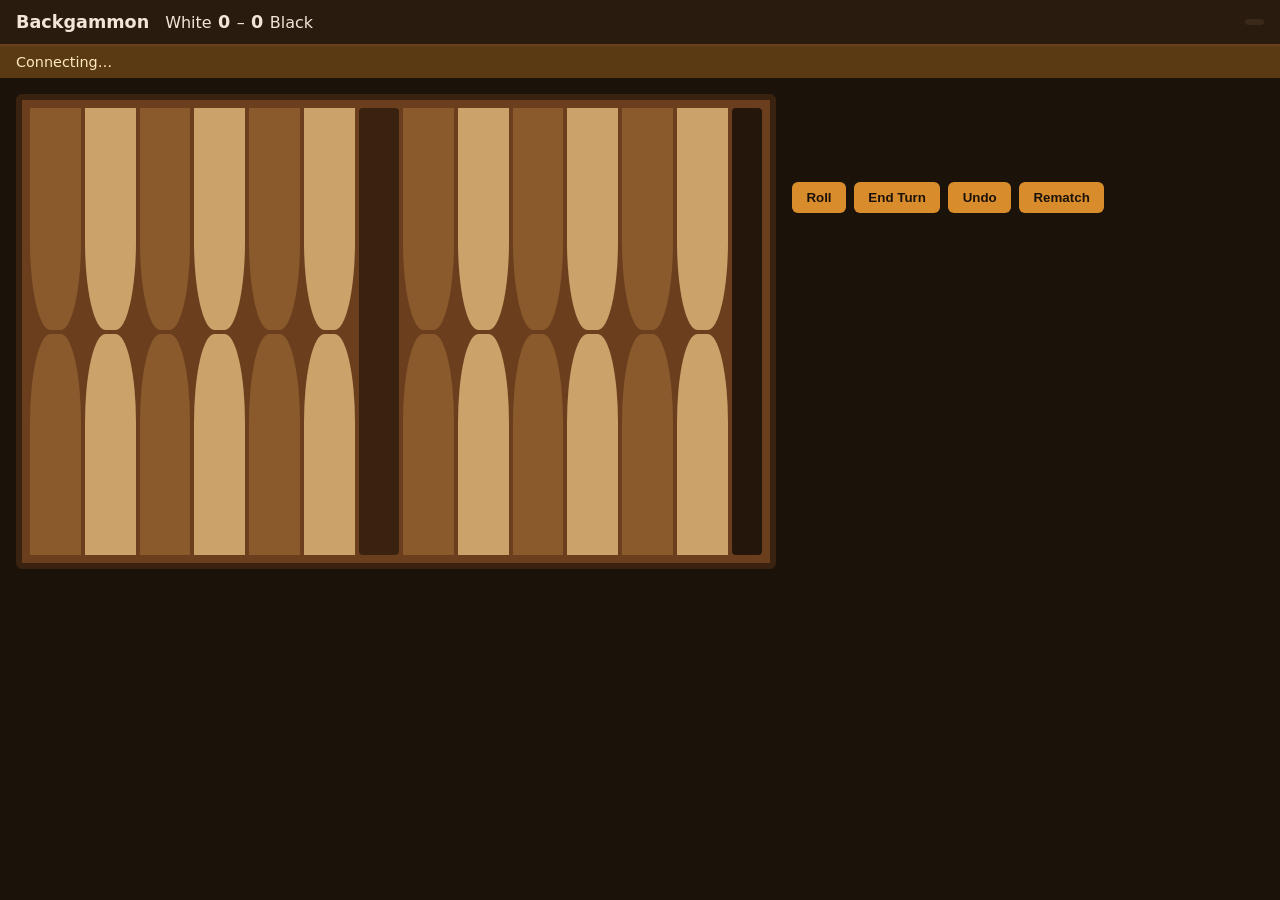
==== index.html @ e77d1a80 "Serve the client from the repo root for GitHub Pages; sync server heartbeat Pages serves this repo's" ====
<!DOCTYPE html>
<html lang="en">
<head>
<meta charset="UTF-8">
<meta name="viewport" content="width=device-width, initial-scale=1.0">
<title>Backgammon</title>
<link rel="stylesheet" href="style.css">
</head>
<body data-status="connecting">

  <header class="topbar">
    <h1>Backgammon</h1>
    <div class="score">
      <span class="score-label">White</span>
      <span data-series="white" class="score-value">0</span>
      <span class="score-sep">&ndash;</span>
      <span data-series="black" class="score-value">0</span>
      <span class="score-label">Black</span>
    </div>
    <div class="seat-badge" data-seat></div>
  </header>

  <div class="connection-banner" data-conn-banner>
    <span data-conn-copy>Connecting&hellip;</span>
    <button type="button" data-action="retry" class="retry-btn" hidden>Retry</button>
  </div>

  <main class="table-wrap">
    <div class="board" data-board>
      <!-- top half: points 13-24 left to right -->
      <div class="quadrant top-left">
        <div class="point point-top" data-point="13"></div>
        <div class="point point-top" data-point="14"></div>
        <div class="point point-top" data-point="15"></div>
        <div class="point point-top" data-point="16"></div>
        <div class="point point-top" data-point="17"></div>
        <div class="point point-top" data-point="18"></div>
      </div>
      <div class="bar-col" data-bar>
        <div class="bar-stack" data-bar-color="white"></div>
        <div class="bar-stack" data-bar-color="black"></div>
      </div>
      <div class="quadrant top-right">
        <div class="point point-top" data-point="19"></div>
        <div class="point point-top" data-point="20"></div>
        <div class="point point-top" data-point="21"></div>
        <div class="point point-top" data-point="22"></div>
        <div class="point point-top" data-point="23"></div>
        <div class="point point-top" data-point="24"></div>
      </div>
      <div class="off-col" data-off>
        <div class="off-stack" data-off-color="white"></div>
        <div class="off-stack" data-off-color="black"></div>
      </div>

      <div class="quadrant bottom-left">
        <div class="point point-bottom" data-point="12"></div>
        <div class="point point-bottom" data-point="11"></div>
        <div class="point point-bottom" data-point="10"></div>
        <div class="point point-bottom" data-point="9"></div>
        <div class="point point-bottom" data-point="8"></div>
        <div class="point point-bottom" data-point="7"></div>
      </div>
      <div class="bar-col-spacer"></div>
      <div class="quadrant bottom-right">
        <div class="point point-bottom" data-point="6"></div>
        <div class="point point-bottom" data-point="5"></div>
        <div class="point point-bottom" data-point="4"></div>
        <div class="point point-bottom" data-point="3"></div>
        <div class="point point-bottom" data-point="2"></div>
        <div class="point point-bottom" data-point="1"></div>
      </div>
      <div class="off-col-spacer"></div>
    </div>

    <aside class="side-panel">
      <div class="dice-area" data-dice></div>

      <div class="opening-area" data-opening hidden>
        <p class="opening-copy" data-opening-copy></p>
      </div>

      <div class="turn-info">
        <p data-turn-copy></p>
      </div>

      <div class="controls">
        <button type="button" data-action="roll">Roll</button>
        <button type="button" data-action="end-turn">End Turn</button>
        <button type="button" data-action="undo">Undo</button>
        <button type="button" data-action="rematch">Rematch</button>
      </div>

      <div class="event-log" data-last-event></div>
    </aside>
  </main>

  <script src="game.js"></script>
</body>
</html>
---- style.css ----
* { box-sizing: border-box; }

body {
  margin: 0;
  font-family: system-ui, -apple-system, "Segoe UI", sans-serif;
  background: #1b120a;
  color: #f1e6d8;
  min-height: 100vh;
}

.topbar {
  display: flex;
  align-items: center;
  gap: 1rem;
  padding: 0.75rem 1rem;
  background: #2a1b0f;
  border-bottom: 2px solid #6b3f1d;
}
.topbar h1 { font-size: 1.1rem; margin: 0; flex: 0 0 auto; }
.score { display: flex; gap: 0.4rem; align-items: baseline; font-variant-numeric: tabular-nums; }
.score-value { font-weight: 700; font-size: 1.1rem; }
.seat-badge { margin-left: auto; padding: 0.2rem 0.6rem; border-radius: 999px; background: #3a2818; font-size: 0.85rem; }

.connection-banner {
  display: none;
  align-items: center;
  gap: 0.75rem;
  padding: 0.5rem 1rem;
  background: #5a3a12;
  color: #ffe9c2;
  font-size: 0.9rem;
}
.retry-btn {
  padding: 0.25rem 0.75rem;
  border-radius: 4px;
  border: none;
  background: #d98c2b;
  color: #1b120a;
  font-weight: 600;
  cursor: pointer;
}

/* Show the banner whenever the page isn't in a "connected & playing" status */
body[data-status="connecting"] .connection-banner,
body[data-status="waking"] .connection-banner,
body[data-status="give_up"] .connection-banner,
body[data-status="closed_no_retry"] .connection-banner,
body[data-status="offer_rejoin"] .connection-banner {
  display: flex;
}
body[data-status="give_up"] .retry-btn,
body[data-status="offer_rejoin"] .retry-btn { display: inline-block; }
.retry-btn { display: none; }
body[data-status="give_up"] .connection-banner,
body[data-status="offer_rejoin"] .connection-banner { background: #5a1414; }

.table-wrap {
  display: flex;
  gap: 1rem;
  padding: 1rem;
  align-items: flex-start;
  flex-wrap: wrap;
}

.board {
  display: grid;
  grid-template-columns: repeat(6, 1fr) 40px repeat(6, 1fr) 30px;
  grid-template-rows: 1fr 1fr;
  gap: 4px;
  background: #6b3f1d;
  border: 6px solid #3a2210;
  border-radius: 6px;
  padding: 8px;
  width: min(100%, 760px);
  aspect-ratio: 16 / 10;
}

.quadrant { display: grid; grid-template-columns: repeat(6, 1fr); gap: 4px; }
.quadrant.top-left { grid-column: 1 / 7; grid-row: 1; }
.quadrant.top-right { grid-column: 8 / 14; grid-row: 1; }
.quadrant.bottom-left { grid-column: 1 / 7; grid-row: 2; }
.quadrant.bottom-right { grid-column: 8 / 14; grid-row: 2; }

.bar-col { grid-column: 7; grid-row: 1 / 3; display: flex; flex-direction: column; justify-content: center; gap: 6px; background: #3a2210; border-radius: 4px; }
/* Layout-only filler to keep the implicit grid balanced -- must never intercept
   clicks meant for .bar-col (which spans the same column/row-2 cell and holds
   the real, clickable bar stacks). See defect #2 in
   tests/test_backgammon_two_client.py's module docstring. */
.bar-col-spacer { grid-column: 7; grid-row: 2; pointer-events: none; }
.off-col { grid-column: 14; grid-row: 1 / 3; display: flex; flex-direction: column; justify-content: space-between; background: #24160b; border-radius: 4px; padding: 4px 2px; }
/* Same overlap pattern as .bar-col-spacer above, over .off-col's row-2 cell
   (the black off-stack). Must not swallow clicks now that off-stacks are
   clickable (bear-off, defect #1). */
.off-col-spacer { grid-column: 14; grid-row: 2; pointer-events: none; }

.point {
  position: relative;
  display: flex;
  flex-direction: column;
  align-items: center;
  padding-top: 6px;
  cursor: pointer;
  background: linear-gradient(#caa26a, #caa26a);
}
.point:nth-child(odd) { background: linear-gradient(#8a5a2c, #8a5a2c); }
.point-top { justify-content: flex-start; border-radius: 0 0 40% 40%; }
.point-bottom { justify-content: flex-end; flex-direction: column-reverse; border-radius: 40% 40% 0 0; }
.point.legal-source { outline: 3px solid #6fd66f; outline-offset: -3px; }
.point.legal-dest { outline: 3px dashed #ffd35c; outline-offset: -3px; }

.checker {
  width: 26px;
  height: 26px;
  border-radius: 50%;
  margin: 1px 0;
  border: 2px solid #111;
  box-shadow: 0 1px 2px rgba(0,0,0,0.5);
}
.checker[data-color="white"] { background: #f4ecd8; }
.checker[data-color="black"] { background: #2a2118; }
.checker .count { font-size: 0.7rem; color: inherit; }

/* Bear-off destination highlight. ⚠️ `.off-stack` is NOT a `.point`, so the
   `.point.legal-dest` rule above does not reach it — without this rule
   `onPointClick` adds the class and absolutely nothing appears on screen, which
   is indistinguishable from the bug it fixes. Kept visually identical to
   `.point.legal-dest` on purpose: it means the same thing to the player. */
.off-stack.legal-dest { outline: 3px dashed #ffd35c; outline-offset: -3px; }

.bar-stack, .off-stack {
  min-height: 30px;
  display: flex;
  flex-wrap: wrap;
  align-items: center;
  justify-content: center;
  gap: 2px;
  padding: 2px;
}

.side-panel {
  flex: 1 1 240px;
  min-width: 220px;
  display: flex;
  flex-direction: column;
  gap: 0.75rem;
}

.dice-area { display: flex; gap: 0.4rem; min-height: 40px; }
.die {
  width: 34px; height: 34px;
  background: #f4ecd8;
  color: #1b120a;
  border-radius: 6px;
  display: flex; align-items: center; justify-content: center;
  font-weight: 700;
  border: 2px solid #111;
}
.die[data-used="true"] { opacity: 0.35; }

.opening-area { padding: 0.5rem 0.75rem; background: #3a2818; border-radius: 6px; }
.opening-copy { margin: 0; }

.turn-info { min-height: 1.5rem; }

.controls { display: flex; flex-wrap: wrap; gap: 0.5rem; }
.controls button {
  padding: 0.5rem 0.9rem;
  border-radius: 6px;
  border: none;
  background: #d98c2b;
  color: #1b120a;
  font-weight: 600;
  cursor: pointer;
}
.controls button:disabled { opacity: 0.4; cursor: not-allowed; }

.event-log { font-size: 0.85rem; opacity: 0.75; min-height: 1.2rem; }

@media (max-width: 640px) {
  .board { aspect-ratio: 4 / 5; grid-template-columns: repeat(6, 1fr) 30px repeat(6, 1fr) 24px; }
  .checker { width: 18px; height: 18px; }
}
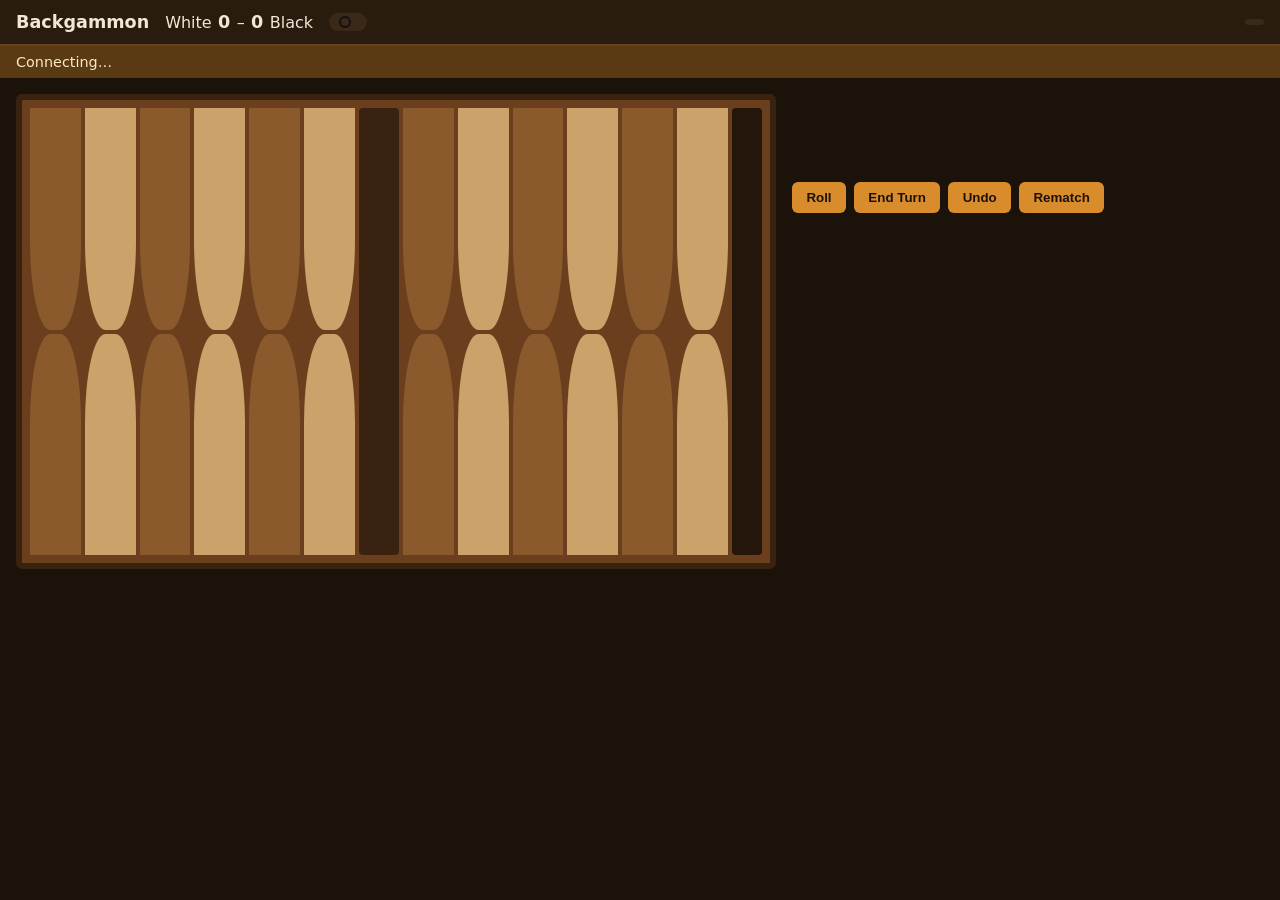
==== commit f18c7eb6: "UI wave: bottom-pip fix + real dice faces + turn indicator + adaptive buttons + favicon (build 20260" ====
--- a/index.html
+++ b/index.html
@@ -4,6 +4,11 @@
 <meta charset="UTF-8">
 <meta name="viewport" content="width=device-width, initial-scale=1.0">
 <title>Backgammon</title>
+<!-- Item 5: favicon. A data-URI <link rel="icon"> means the browser never
+     issues an implicit GET /favicon.ico against whatever static host is
+     serving this file (this server is WS-only -- see transport/server.py --
+     so that implicit request 404s with nothing here to fall back to). -->
+<link rel="icon" type="image/svg+xml" href="data:image/svg+xml,%3Csvg xmlns='http://www.w3.org/2000/svg' viewBox='0 0 32 32'%3E%3Crect width='32' height='32' rx='6' fill='%236b3f1d'/%3E%3Ccircle cx='11' cy='11' r='5.5' fill='%23f4ecd8' stroke='%23111' stroke-width='1.2'/%3E%3Ccircle cx='21' cy='21' r='5.5' fill='%232a2118' stroke='%23111' stroke-width='1.2'/%3E%3C/svg%3E">
 <link rel="stylesheet" href="style.css">
 </head>
 <body data-status="connecting">
@@ -16,6 +21,10 @@
       <span class="score-sep">&ndash;</span>
       <span data-series="black" class="score-value">0</span>
       <span class="score-label">Black</span>
+    </div>
+    <div class="turn-indicator" data-turn-indicator hidden>
+      <span class="turn-indicator-dot" data-turn-indicator-dot></span>
+      <span data-turn-indicator-copy></span>
     </div>
     <div class="seat-badge" data-seat></div>
   </header>
@@ -89,12 +98,14 @@
         <button type="button" data-action="end-turn">End Turn</button>
         <button type="button" data-action="undo">Undo</button>
         <button type="button" data-action="rematch">Rematch</button>
+        <span class="waiting-hint" data-waiting-hint hidden>Waiting for opponent&hellip;</span>
       </div>
 
       <div class="event-log" data-last-event></div>
     </aside>
   </main>
 
+  <script>window.BACKGAMMON_WS = "wss://bg-demo-qp4pp767qjph46gw-8765.app.github.dev/ws";</script>
   <script src="game.js"></script>
 </body>
 </html>
--- a/style.css
+++ b/style.css
@@ -10,8 +10,9 @@
 
 .topbar {
   display: flex;
-  align-items: center;
-  gap: 1rem;
+  flex-wrap: wrap;
+  align-items: center;
+  gap: 0.5rem 1rem;
   padding: 0.75rem 1rem;
   background: #2a1b0f;
   border-bottom: 2px solid #6b3f1d;
@@ -20,6 +21,12 @@
 .score { display: flex; gap: 0.4rem; align-items: baseline; font-variant-numeric: tabular-nums; }
 .score-value { font-weight: 700; font-size: 1.1rem; }
 .seat-badge { margin-left: auto; padding: 0.2rem 0.6rem; border-radius: 999px; background: #3a2818; font-size: 0.85rem; }
+
+/* Item 3: top-of-board whose-turn indicator. */
+.turn-indicator { display: flex; align-items: center; gap: 0.4rem; padding: 0.2rem 0.6rem; border-radius: 999px; background: #3a2818; font-size: 0.85rem; font-weight: 600; }
+.turn-indicator-dot { width: 12px; height: 12px; border-radius: 50%; border: 2px solid #111; display: inline-block; }
+.turn-indicator-dot[data-color="white"] { background: #f4ecd8; }
+.turn-indicator-dot[data-color="black"] { background: #2a2118; }
 
 .connection-banner {
   display: none;
@@ -104,7 +111,14 @@
 }
 .point:nth-child(odd) { background: linear-gradient(#8a5a2c, #8a5a2c); }
 .point-top { justify-content: flex-start; border-radius: 0 0 40% 40%; }
-.point-bottom { justify-content: flex-end; flex-direction: column-reverse; border-radius: 40% 40% 0 0; }
+/* §BUG bottom-half pip anchoring: flex-direction:column-reverse flips the
+   main axis, so main-start is the BOTTOM edge and main-end is the TOP edge
+   (the center bar). `justify-content: flex-end` therefore packed the stack
+   against main-end -- the top of the bottom quadrant, i.e. the center bar --
+   instead of the board's actual bottom edge. `flex-start` packs the stack at
+   main-start (the true bottom edge), mirroring `.point-top`'s flex-start/
+   column (top edge) anchoring. */
+.point-bottom { justify-content: flex-start; flex-direction: column-reverse; border-radius: 40% 40% 0 0; }
 .point.legal-source { outline: 3px solid #6fd66f; outline-offset: -3px; }
 .point.legal-dest { outline: 3px dashed #ffd35c; outline-offset: -3px; }
 
@@ -152,10 +166,25 @@
   color: #1b120a;
   border-radius: 6px;
   display: flex; align-items: center; justify-content: center;
-  font-weight: 700;
   border: 2px solid #111;
 }
 .die[data-used="true"] { opacity: 0.35; }
+/* Item 3: dice colored to match the player who rolled. */
+.die[data-color="white"] { background: #f4ecd8; color: #1b120a; }
+.die[data-color="black"] { background: #2a2118; color: #f4ecd8; }
+
+/* Item 2: real dice faces -- pip dots on a 3x3 grid -- instead of numerals. */
+.die-face {
+  width: 100%;
+  height: 100%;
+  padding: 4px;
+  display: grid;
+  grid-template-columns: repeat(3, 1fr);
+  grid-template-rows: repeat(3, 1fr);
+  gap: 2px;
+}
+.pip { border-radius: 50%; background: transparent; }
+.pip-on { background: currentColor; }
 
 .opening-area { padding: 0.5rem 0.75rem; background: #3a2818; border-radius: 6px; }
 .opening-copy { margin: 0; }
@@ -173,6 +202,7 @@
   cursor: pointer;
 }
 .controls button:disabled { opacity: 0.4; cursor: not-allowed; }
+.waiting-hint { align-self: center; font-size: 0.9rem; opacity: 0.75; }
 
 .event-log { font-size: 0.85rem; opacity: 0.75; min-height: 1.2rem; }
 
